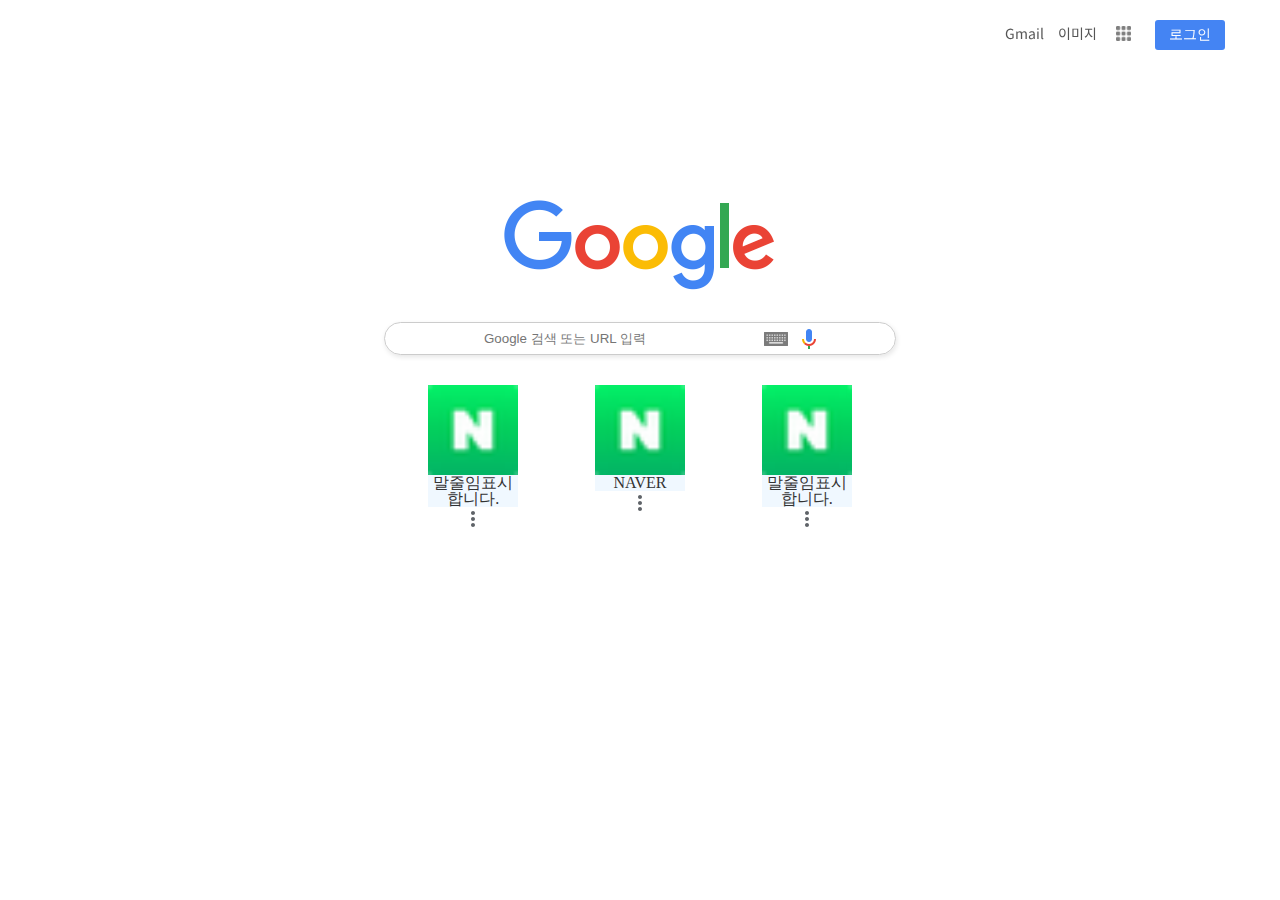
==== index.html @ ed42a5f7 "프로젝트 파일생성" ====
<!DOCTYPE html>
<html lang="ko">
<head>
    <meta charset="UTF-8">
    <meta name="viewport" content="width=device-width, initial-scale=1.0">
    <title>google</title>
    <!-- 파비콘 -->
    <link rel="icon" href="images/googleg_standard_color_128dp.png">
    <!-- 폰트어썸 -->
    <link rel="stylesheet" href="https://cdnjs.cloudflare.com/ajax/libs/font-awesome/6.5.2/css/all.min.css" integrity="sha512-SnH5WK+bZxgPHs44uWIX+LLJAJ9/2PkPKZ5QiAj6Ta86w+fsb2TkcmfRyVX3pBnMFcV7oQPJkl9QevSCWr3W6A==" crossorigin="anonymous" referrerpolicy="no-referrer" />
    <!-- css를 초기화!! 그 다음에 내가 사용하는 css 불러오기 -->
    <link rel="stylesheet" href="css/reset.css">
    <link rel="stylesheet" href="css/main.css">
</head>
<body>
    <header>
        <!-- nav -->
        <nav>
            <a href="#" id="mail">Gmail</a>
            <a href="#" id="imgs">이미지</a>
            <a href="#" id="menu">
                <img src="images/free-icon-font-grid-3917002.png" alt="그리드">
            </a>
            <a href="#">
                <button id="login">로그인</button>
            </a>
        </nav>
        <!-- main -->
    </header>
    <main>
        <div class="main_wrap">
            <!-- 이미지 -->
            <img src="images/googlelogo_color_272x92dp.png" alt="구글 로고">
            
            <!-- 검색창 -->
            <div class="search_bar">
                <i class="fa-solid fa-magnifying-glass"></i>
                <input type="text" placeholder="Google 검색 또는 URL 입력">
                <a href="#">
                    <img src="images/tia.png" alt="검색" title="검색하세요">
                </a>
                <a href="#">
                    <img src="images/googlemic_color_24dp.png" alt="음성인식" title="음성인식">
                </a>
            </div>
            <!-- 검색버튼 -->
            <div class="plus">
            <!-- 플러스 -->
                <ul>
                    <li>
                        <a href="#">
                        <div class="bg"></div>
                        <img src="images/naver.png" alt="네이버">
                        <span>말줄임표시 합니다.</span>
                    </a>
                    <span class="hover_bg">
                        <img src="images/icon_more_vert.svg" alt="더보기">
                    </span>
                    </li>
                    <li>
                        <a href="#">
                        <div class="bg"></div>
                        <img src="images/naver.png" alt="네이버">
                        <span>NAVER</span>
                    </a>
                    <span class="hover_bg">
                        <img src="images/icon_more_vert.svg" alt="더보기">
                    </span>
                    </li>
                    <li>
                        <a href="#">
                        <div class="bg"></div>
                        <img src="images/naver.png" alt="네이버">
                        <span>말줄임표시 합니다.</span>
                    </a>
                    <span class="hover_bg">
                        <img src="images/icon_more_vert.svg" alt="더보기">
                    </span>
                    </li>
                </ul>
            </div>
        </div>
    </main>


</body>
</html>
---- css/main.css ----
@charset "utf-8";
/* 폰트 */
@import url(https://fonts.googleapis.com/css?family=Noto+Sans+KR:400,700&display=swap);

*{  
    margin: 0;
    padding: 0;
    box-sizing: border-box;
}

ul,li{
    list-style: none;
}

a{
    
    color: #333;

}

nav{
    position: fixed;
    top: 0;
    left: 0;
    width: 100%;
    text-align: right;
    padding: 20px;
    /* background-color: antiquewhite; */
    font-family: "Noto Sans KR", sans-serif !important;
}

nav *{
    font-size: 14px;
    color: #555;
    margin: 0 5px;
    cursor: pointer;

}

nav a img{
    width: 15px;
    opacity: 0.5;
    margin-bottom: 3px;
}

#login{
    width: 70px;
    height: 30px;
    color: white;
    background-color: #4484f3;
    border: 0;
    border-radius: 3px;
    margin-right: 30px;
}
/* 메인 */

.main_wrap{
    margin-top: 200px;
    text-align: center;
}

/* 검색 바 */
.search_bar{
    width: 40%;
    /* background-color: antiquewhite; */
    margin: 30px auto;
    max-width: 560px;
    min-width: 350px;
    border: 1px solid #ccc;
    border-radius: 100px;
    padding: 3px 25px;
    box-shadow: 1px 2px 5px rgba(0, 0, 0, 0.1);
}

.search_bar a img{
    width: 24px;
    margin-left: 5px;
}
.search_bar i{
    margin: 10px;
}

.search_bar input{
    width: 60%;
    outline: none; /*클릭시 나타나는 네모상자*/
    border: none;
    padding: 5px;
}
.plus{
    width: 50%;
    /* background-color: aqua; */
    margin: 0 auto;
    max-width: 500px;
    min-width: 360px;
}
.plus ul{
    display: flex;
    justify-content: space-around;
}
.plus ul li a {
    width: 90px;
    background-color: aliceblue;
    /* flex */
    display: flex;
    flex-direction: column;
}
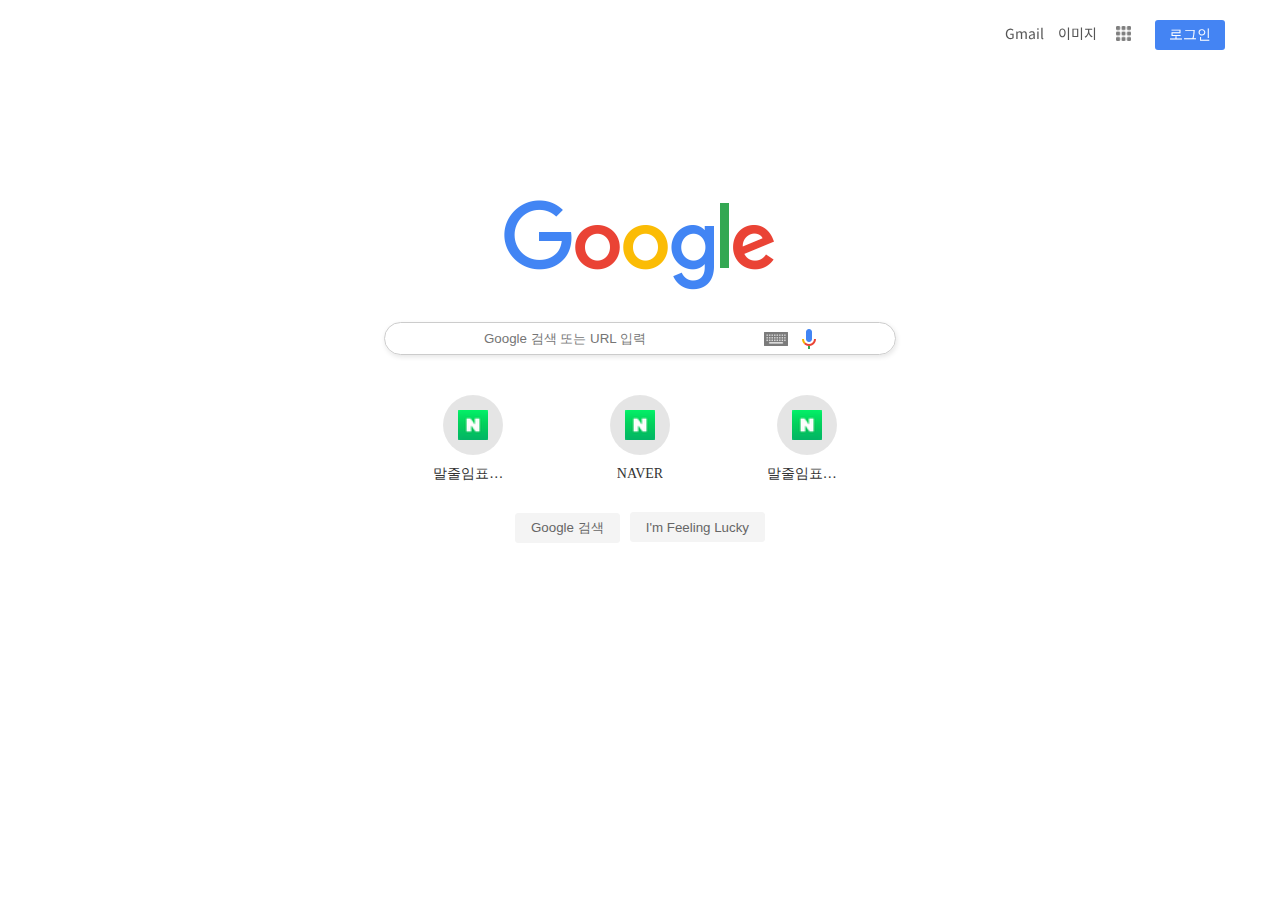
==== commit 5685a75b: "버튼적용, 호버적용 메인페인지 완성" ====
--- a/index.html
+++ b/index.html
@@ -1,87 +1,95 @@
 <!DOCTYPE html>
 <html lang="ko">
-<head>
-    <meta charset="UTF-8">
-    <meta name="viewport" content="width=device-width, initial-scale=1.0">
+  <head>
+    <meta charset="UTF-8" />
+    <meta name="viewport" content="width=device-width, initial-scale=1.0" />
     <title>google</title>
     <!-- 파비콘 -->
-    <link rel="icon" href="images/googleg_standard_color_128dp.png">
+    <link rel="icon" href="images/googleg_standard_color_128dp.png" />
     <!-- 폰트어썸 -->
     <link rel="stylesheet" href="https://cdnjs.cloudflare.com/ajax/libs/font-awesome/6.5.2/css/all.min.css" integrity="sha512-SnH5WK+bZxgPHs44uWIX+LLJAJ9/2PkPKZ5QiAj6Ta86w+fsb2TkcmfRyVX3pBnMFcV7oQPJkl9QevSCWr3W6A==" crossorigin="anonymous" referrerpolicy="no-referrer" />
     <!-- css를 초기화!! 그 다음에 내가 사용하는 css 불러오기 -->
-    <link rel="stylesheet" href="css/reset.css">
-    <link rel="stylesheet" href="css/main.css">
-</head>
-<body>
+    <link rel="stylesheet" href="css/reset.css" />
+    <link rel="stylesheet" href="css/main.css" />
+  </head>
+  <body>
     <header>
-        <!-- nav -->
-        <nav>
-            <a href="#" id="mail">Gmail</a>
-            <a href="#" id="imgs">이미지</a>
-            <a href="#" id="menu">
-                <img src="images/free-icon-font-grid-3917002.png" alt="그리드">
-            </a>
-            <a href="#">
-                <button id="login">로그인</button>
-            </a>
-        </nav>
-        <!-- main -->
+      <!-- nav -->
+      <nav>
+        <a href="#" id="mail">Gmail</a>
+        <a href="#" id="imgs">이미지</a>
+        <a href="#" id="menu">
+          <img src="images/free-icon-font-grid-3917002.png" alt="그리드" />
+        </a>
+        <a href="#">
+          <button id="login">로그인</button>
+        </a>
+      </nav>
+      <!-- main -->
     </header>
     <main>
-        <div class="main_wrap">
-            <!-- 이미지 -->
-            <img src="images/googlelogo_color_272x92dp.png" alt="구글 로고">
-            
-            <!-- 검색창 -->
-            <div class="search_bar">
-                <i class="fa-solid fa-magnifying-glass"></i>
-                <input type="text" placeholder="Google 검색 또는 URL 입력">
-                <a href="#">
-                    <img src="images/tia.png" alt="검색" title="검색하세요">
-                </a>
-                <a href="#">
-                    <img src="images/googlemic_color_24dp.png" alt="음성인식" title="음성인식">
-                </a>
-            </div>
-            <!-- 검색버튼 -->
-            <div class="plus">
-            <!-- 플러스 -->
-                <ul>
-                    <li>
-                        <a href="#">
-                        <div class="bg"></div>
-                        <img src="images/naver.png" alt="네이버">
-                        <span>말줄임표시 합니다.</span>
-                    </a>
-                    <span class="hover_bg">
-                        <img src="images/icon_more_vert.svg" alt="더보기">
-                    </span>
-                    </li>
-                    <li>
-                        <a href="#">
-                        <div class="bg"></div>
-                        <img src="images/naver.png" alt="네이버">
-                        <span>NAVER</span>
-                    </a>
-                    <span class="hover_bg">
-                        <img src="images/icon_more_vert.svg" alt="더보기">
-                    </span>
-                    </li>
-                    <li>
-                        <a href="#">
-                        <div class="bg"></div>
-                        <img src="images/naver.png" alt="네이버">
-                        <span>말줄임표시 합니다.</span>
-                    </a>
-                    <span class="hover_bg">
-                        <img src="images/icon_more_vert.svg" alt="더보기">
-                    </span>
-                    </li>
-                </ul>
-            </div>
+      <div class="main_wrap">
+        <!-- 이미지 -->
+        <img src="images/googlelogo_color_272x92dp.png" alt="구글 로고" />
+
+        <!-- 검색창 -->
+        <div class="search_bar">
+          <i class="fa-solid fa-magnifying-glass"></i>
+          <input type="text" placeholder="Google 검색 또는 URL 입력" />
+          <a href="#">
+            <img src="images/tia.png" alt="검색" title="검색하세요" />
+          </a>
+          <a href="#">
+            <img src="images/googlemic_color_24dp.png" alt="음성인식" title="음성인식" />
+          </a>
         </div>
+        <!-- 검색버튼 -->
+        <div class="plus">
+          <!-- 플러스 -->
+          <ul>
+            <li>
+              <a href="#">
+                <div class="bg">
+                  <img src="images/naver.png" alt="네이버" />
+                </div>
+
+                <span>말줄임표시 합니다.</span>
+              </a>
+              <span class="hover_bg">
+                <img src="images/icon_more_vert.svg" alt="더보기" />
+              </span>
+            </li>
+            <li>
+              <a href="#">
+                <div class="bg">
+                  <img src="images/naver.png" alt="네이버" />
+                </div>
+
+                <span>NAVER</span>
+              </a>
+              <span class="hover_bg">
+                <img src="images/icon_more_vert.svg" alt="더보기" />
+              </span>
+            </li>
+            <li>
+              <a href="#">
+                <div class="bg">
+                  <img src="images/naver.png" alt="네이버" />
+                </div>
+
+                <span>말줄임표시 합니다.</span>
+              </a>
+              <span class="hover_bg">
+                <img src="images/icon_more_vert.svg" alt="더보기" />
+              </span>
+            </li>
+          </ul>
+        </div>
+         <!-- 버튼 -->
+      <button>Google 검색</button>
+      <button>I'm Feeling Lucky</button>
+      </div>
+     
     </main>
-
-
-</body>
-</html>+  </body>
+</html>
--- a/css/main.css
+++ b/css/main.css
@@ -2,105 +2,184 @@
 /* 폰트 */
 @import url(https://fonts.googleapis.com/css?family=Noto+Sans+KR:400,700&display=swap);
 
-*{  
-    margin: 0;
-    padding: 0;
-    box-sizing: border-box;
+* {
+  margin: 0;
+  padding: 0;
+  box-sizing: border-box;
 }
 
-ul,li{
-    list-style: none;
+ul,
+li {
+  list-style: none;
 }
 
-a{
-    
-    color: #333;
-
+a {
+  color: #333;
 }
 
-nav{
-    position: fixed;
-    top: 0;
-    left: 0;
-    width: 100%;
-    text-align: right;
-    padding: 20px;
-    /* background-color: antiquewhite; */
-    font-family: "Noto Sans KR", sans-serif !important;
+nav {
+  position: fixed;
+  top: 0;
+  left: 0;
+  width: 100%;
+  text-align: right;
+  padding: 20px;
+  /* background-color: antiquewhite; */
+  font-family: "Noto Sans KR", sans-serif !important;
 }
 
-nav *{
-    font-size: 14px;
-    color: #555;
-    margin: 0 5px;
-    cursor: pointer;
-
+nav * {
+  font-size: 14px;
+  color: #555;
+  margin: 0 5px;
+  cursor: pointer;
 }
 
-nav a img{
-    width: 15px;
-    opacity: 0.5;
-    margin-bottom: 3px;
+nav a img {
+  width: 15px;
+  opacity: 0.5;
+  margin-bottom: 3px;
 }
 
-#login{
-    width: 70px;
-    height: 30px;
-    color: white;
-    background-color: #4484f3;
-    border: 0;
-    border-radius: 3px;
-    margin-right: 30px;
+#login {
+  width: 70px;
+  height: 30px;
+  color: white;
+  background-color: #4484f3;
+  border: 0;
+  border-radius: 3px;
+  margin-right: 30px;
 }
 /* 메인 */
 
-.main_wrap{
-    margin-top: 200px;
-    text-align: center;
+.main_wrap {
+  margin-top: 200px;
+  text-align: center;
 }
 
 /* 검색 바 */
-.search_bar{
-    width: 40%;
-    /* background-color: antiquewhite; */
-    margin: 30px auto;
-    max-width: 560px;
-    min-width: 350px;
-    border: 1px solid #ccc;
-    border-radius: 100px;
-    padding: 3px 25px;
-    box-shadow: 1px 2px 5px rgba(0, 0, 0, 0.1);
+.search_bar {
+  width: 40%;
+  /* background-color: antiquewhite; */
+  margin: 30px auto;
+  max-width: 560px;
+  min-width: 350px;
+  border: 1px solid #ccc;
+  border-radius: 100px;
+  padding: 3px 25px;
+  box-shadow: 1px 2px 5px rgba(0, 0, 0, 0.1);
 }
 
-.search_bar a img{
-    width: 24px;
-    margin-left: 5px;
+.search_bar a img {
+  width: 24px;
+  margin-left: 5px;
 }
-.search_bar i{
-    margin: 10px;
+.search_bar i {
+  margin: 10px;
 }
 
-.search_bar input{
-    width: 60%;
-    outline: none; /*클릭시 나타나는 네모상자*/
-    border: none;
-    padding: 5px;
+.search_bar input {
+  width: 60%;
+  outline: none; /*클릭시 나타나는 네모상자*/
+  border: none;
+  padding: 5px;
 }
-.plus{
-    width: 50%;
-    /* background-color: aqua; */
-    margin: 0 auto;
-    max-width: 500px;
-    min-width: 360px;
+.plus {
+  width: 50%;
+ 
+  margin: 0 auto;
+  max-width: 500px;
+  min-width: 360px;
 }
-.plus ul{
-    display: flex;
-    justify-content: space-around;
+.plus ul {
+  display: flex;
+  justify-content: space-around;
+}
+.plus ul li{
+    position: relative;
+ 
 }
 .plus ul li a {
-    width: 90px;
-    background-color: aliceblue;
-    /* flex */
-    display: flex;
-    flex-direction: column;
+    position: relative;
+  width: 90px;
+  /* flex */
+  display: flex;
+  flex-direction: column;
+  align-items: center;
+  padding: 10px;
+}
+/* 네이버 이미지 */
+.bg {
+  width: 60px;
+  height: 60px;
+  background-color: rgba(0, 0, 0, 0.1);
+  border-radius: 50%;
+  margin-bottom: 10px;
+  position: relative;
+  
+}
+.plus ul li a img {
+  width: 30px;
+  height: 30px;
+  position: absolute;
+  top: 50%;
+  left: 50%;
+  transform: translate(-50% ,-50%);
+}
+.plus ul li:hover .hover_bg{
+    opacity: 1;
+    /* transition: all 0.3s ease-in-out; */
+}
+.plus ul li:hover .hover_bg img{
+    opacity: 1;
+    transition: all 1s ease-in-out;
+    transition-delay: 0.3s;
+}
+/* 호버했을때 이미지 */
+.hover_bg {
+position: absolute;
+top: 0;
+right:50%;
+transform: translateX(50%);
+width: 110px;
+height: 107px;
+background-color: rgba(0, 0, 0, 0.2);
+opacity: 0;
+/* transition:all 0.5s; */
+overflow: hidden;
+}
+.hover_bg img{
+position: absolute;
+right: 0;
+top: 10px;
+opacity: 0;
+}
+.plus ul li a span{
+font-size: 14px;
+/* 말줄임 표시 */
+line-height: 17px;
+white-space:nowrap ; /*줄 바꿈 방지*/
+overflow: hidden;/*줄 바꿈 방지*/
+text-overflow: ellipsis/*넘치는 글자는 ... 처리*/;
+/* background-color: chartreuse; */
+max-width: 80px;
+}
+/* 버튼 */
+.main_wrap button{
+    border: none;
+    height: 30px;
+    padding: 0 15px;
+    margin: 20px 3px;
+    background-color: #f4f4f4;
+    border: 1px solid #f4f4f4;
+    color: #666;
+    border-radius: 3px;
+    cursor: pointer;
+}
+.main_wrap button:hover{
+    border: 1px solid #ccc;
+    color: #333;
+    /* background: #fff; */
+    background: linear-gradient(to bottom, #ffffff 0%, #f6f6f6 47%, #ededed 100%);
+    box-shadow: 0px 1px 3px rgba(0, 0, 0, 0.2);
 }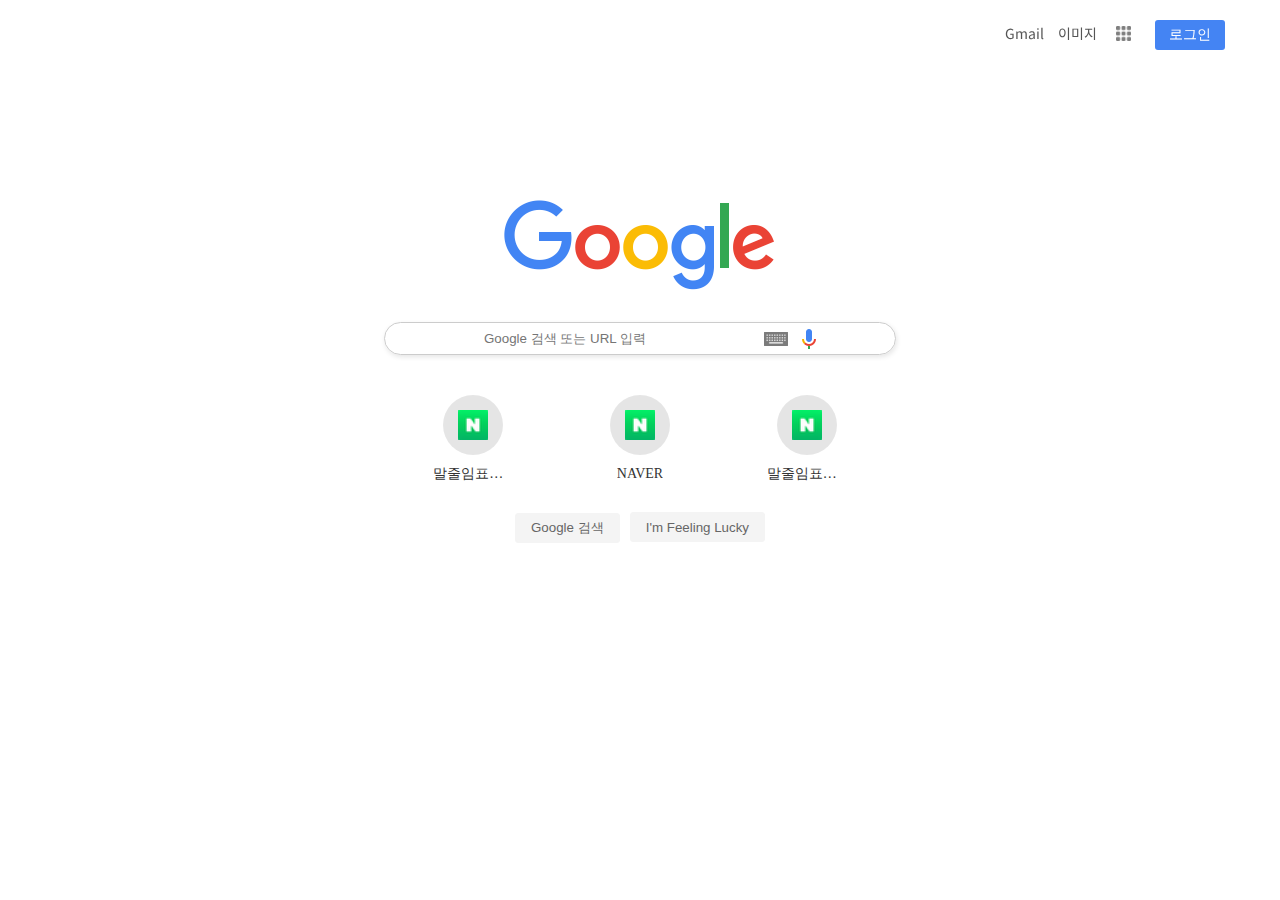
==== commit 614a8e89: "자바스크립트 클릭이벤트 적용" ====
--- a/index.html
+++ b/index.html
@@ -21,7 +21,7 @@
         <a href="#" id="menu">
           <img src="images/free-icon-font-grid-3917002.png" alt="그리드" />
         </a>
-        <a href="#">
+        <a href="#" onclick="window.open('login.html')">
           <button id="login">로그인</button>
         </a>
       </nav>
@@ -85,11 +85,10 @@
             </li>
           </ul>
         </div>
-         <!-- 버튼 -->
-      <button>Google 검색</button>
-      <button>I'm Feeling Lucky</button>
+        <!-- 버튼 -->
+        <button>Google 검색</button>
+        <button>I'm Feeling Lucky</button>
       </div>
-     
     </main>
   </body>
 </html>
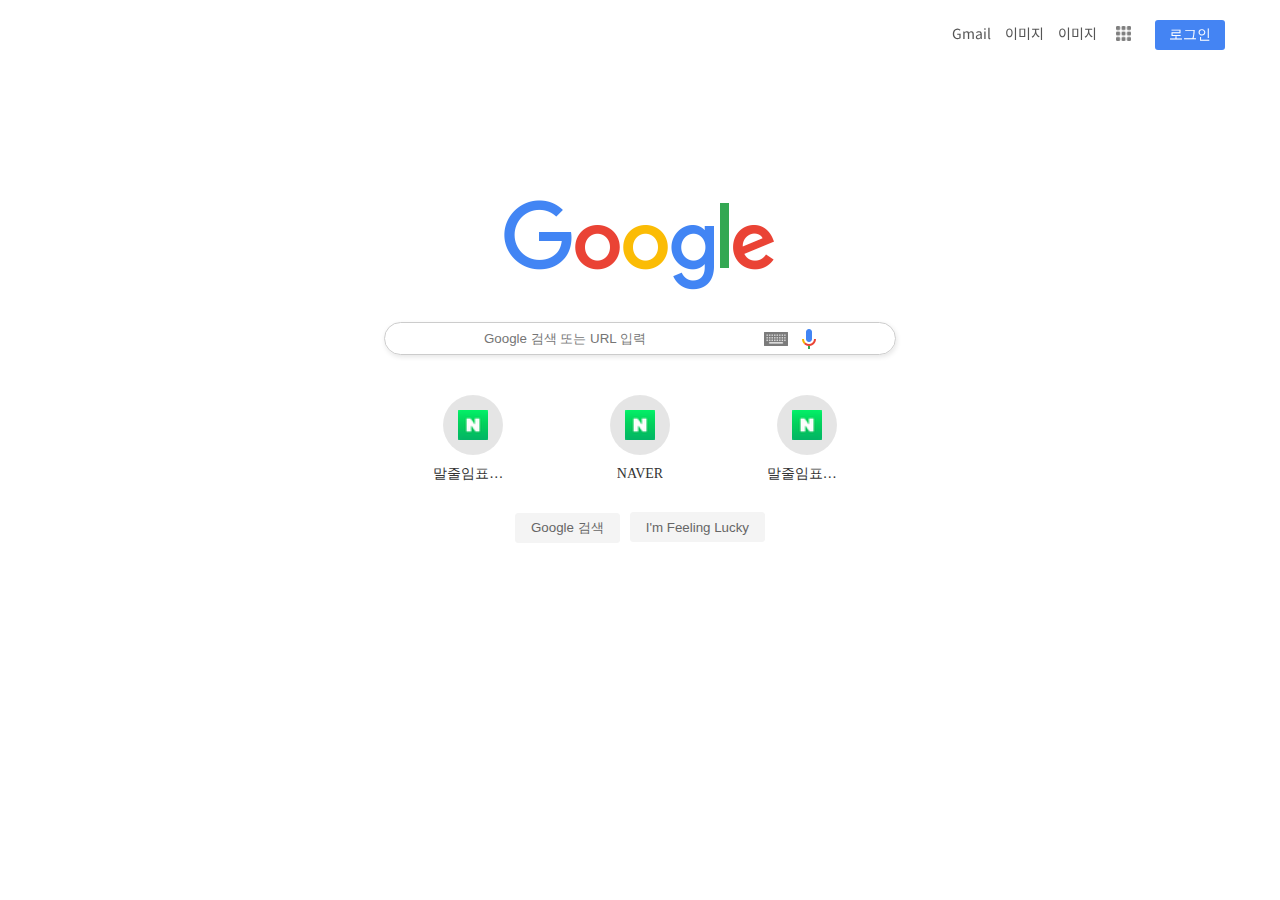
==== commit 07fa6565: "메뉴 이미지 추가" ====
--- a/index.html
+++ b/index.html
@@ -17,6 +17,7 @@
       <!-- nav -->
       <nav>
         <a href="#" id="mail">Gmail</a>
+        <a href="#" id="imgs">이미지</a>
         <a href="#" id="imgs">이미지</a>
         <a href="#" id="menu">
           <img src="images/free-icon-font-grid-3917002.png" alt="그리드" />
